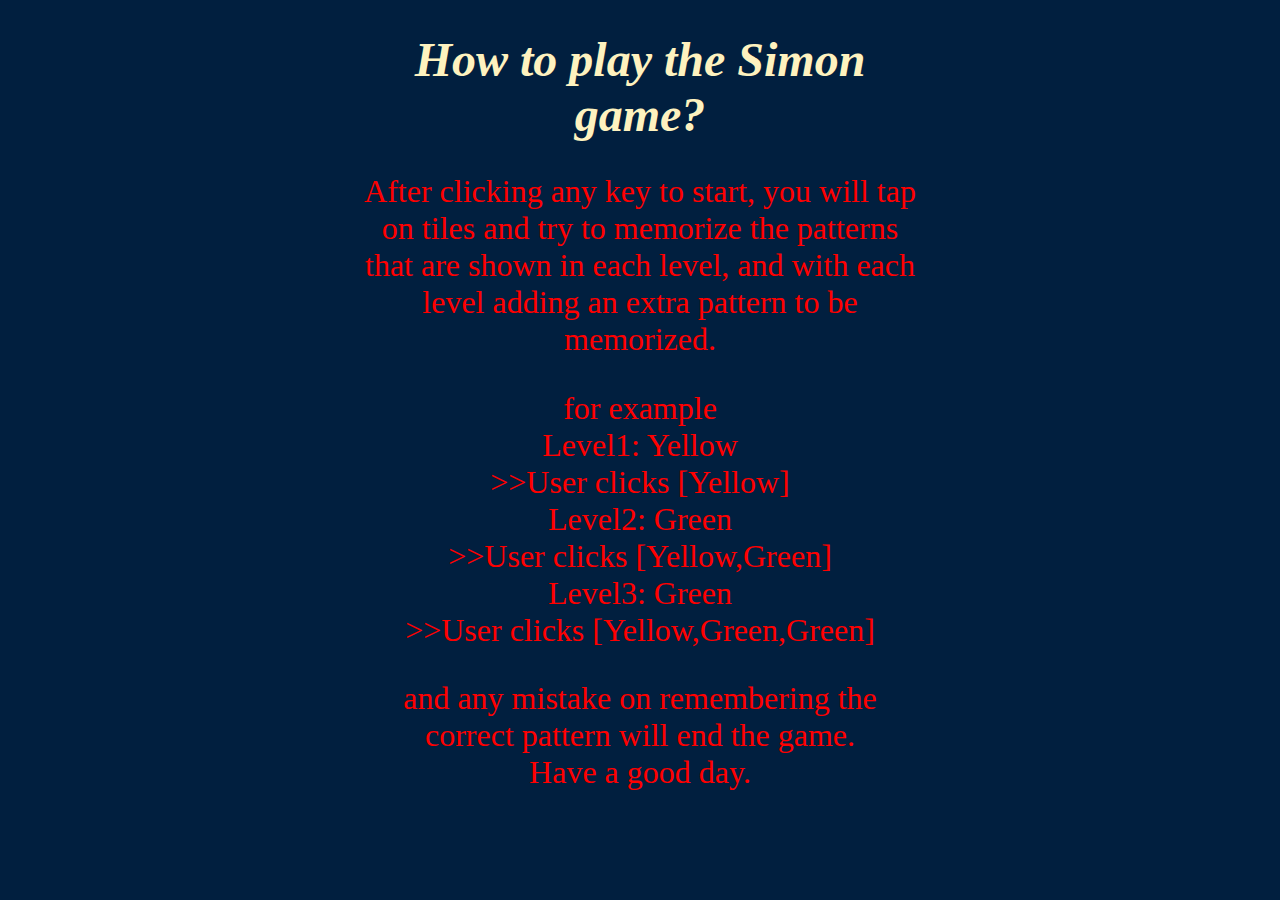
==== instructions.html @ 01b1d280 "Add files via upload" ====
<!DOCTYPE html>
<html lang="en" dir="ltr">
  <head>
    <meta charset="utf-8">
    <title> Game instructions </title>
    <link rel="stylesheet" href="styles.css">

  </head>
  <body>
<div class="container">
  <h1 id="level-title"><b><i>How to play the Simon game?</i></b></h1>

</div>
<div class="container">
  <p id = "para">After clicking any key to start, you will tap on tiles and try to memorize the patterns that are shown in each level, and with each level adding an extra pattern to be memorized.</p>

<p id = "para">
              for example<br>
Level1: Yellow       <br>  >>User clicks [Yellow]<br>

Level2: Green        <br>  >>User clicks [Yellow,Green]<br>

Level3: Green        <br>    >>User clicks [Yellow,Green,Green] </p>
<p id = "para">and any mistake on remembering the correct pattern will end the game.<br>
   Have a good day.</p>

</div>
  </body>
</html>
---- styles.css ----
body {
  text-align: center;
  background-color: #011F3F;
}

#level-title {
  font-family: 'Press Start 2P', cursive;
  font-size: 3rem;
  margin:  5%;
  color: #FEF2BF;
}

.container {
  display: block;
  width: 50%;
  margin: auto;

}
#para {
  font-family: 'Press Start 2P', cursive;
  font-size: 2rem;
  margin:  5%;
  color: red;
}
#instructions {
  font-family: 'Press Start 2P', cursive;
  font-size: 2rem;
  margin:  5%;
  color: #FEF2BF;
}

.btn {
  margin: 25px;
  display: inline-block;
  height: 200px;
  width: 200px;
  border: 10px solid black;
  border-radius: 20%;
}

.game-over {
  background-color: red;
  opacity: 0.8;
}

.red {
  background-color: red;
}

.green {
  background-color: green;
}

.blue {
  background-color: blue;
}

.yellow {
  background-color: yellow;
}

.pressed {
  box-shadow: 0 0 20px white;
  background-color: grey;
}
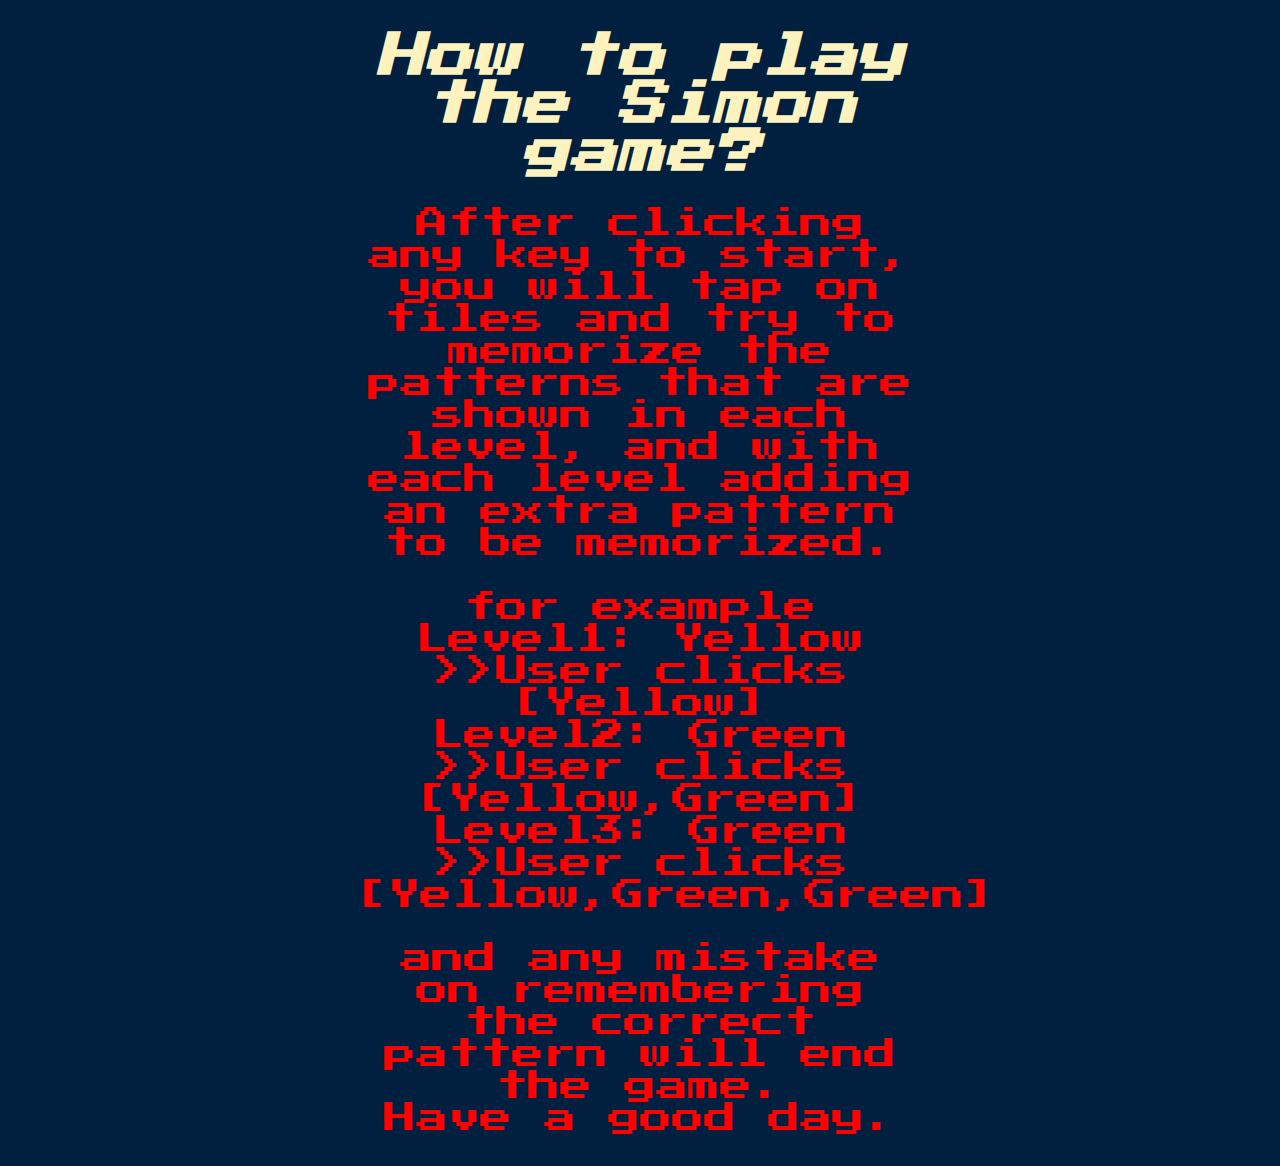
==== commit b42ce6e3: "Add files via upload" ====
--- a/instructions.html
+++ b/instructions.html
@@ -4,6 +4,8 @@
     <meta charset="utf-8">
     <title> Game instructions </title>
     <link rel="stylesheet" href="styles.css">
+    <link href="https://fonts.googleapis.com/css?family=Press+Start+2P" rel="stylesheet">
+
 
   </head>
   <body>
